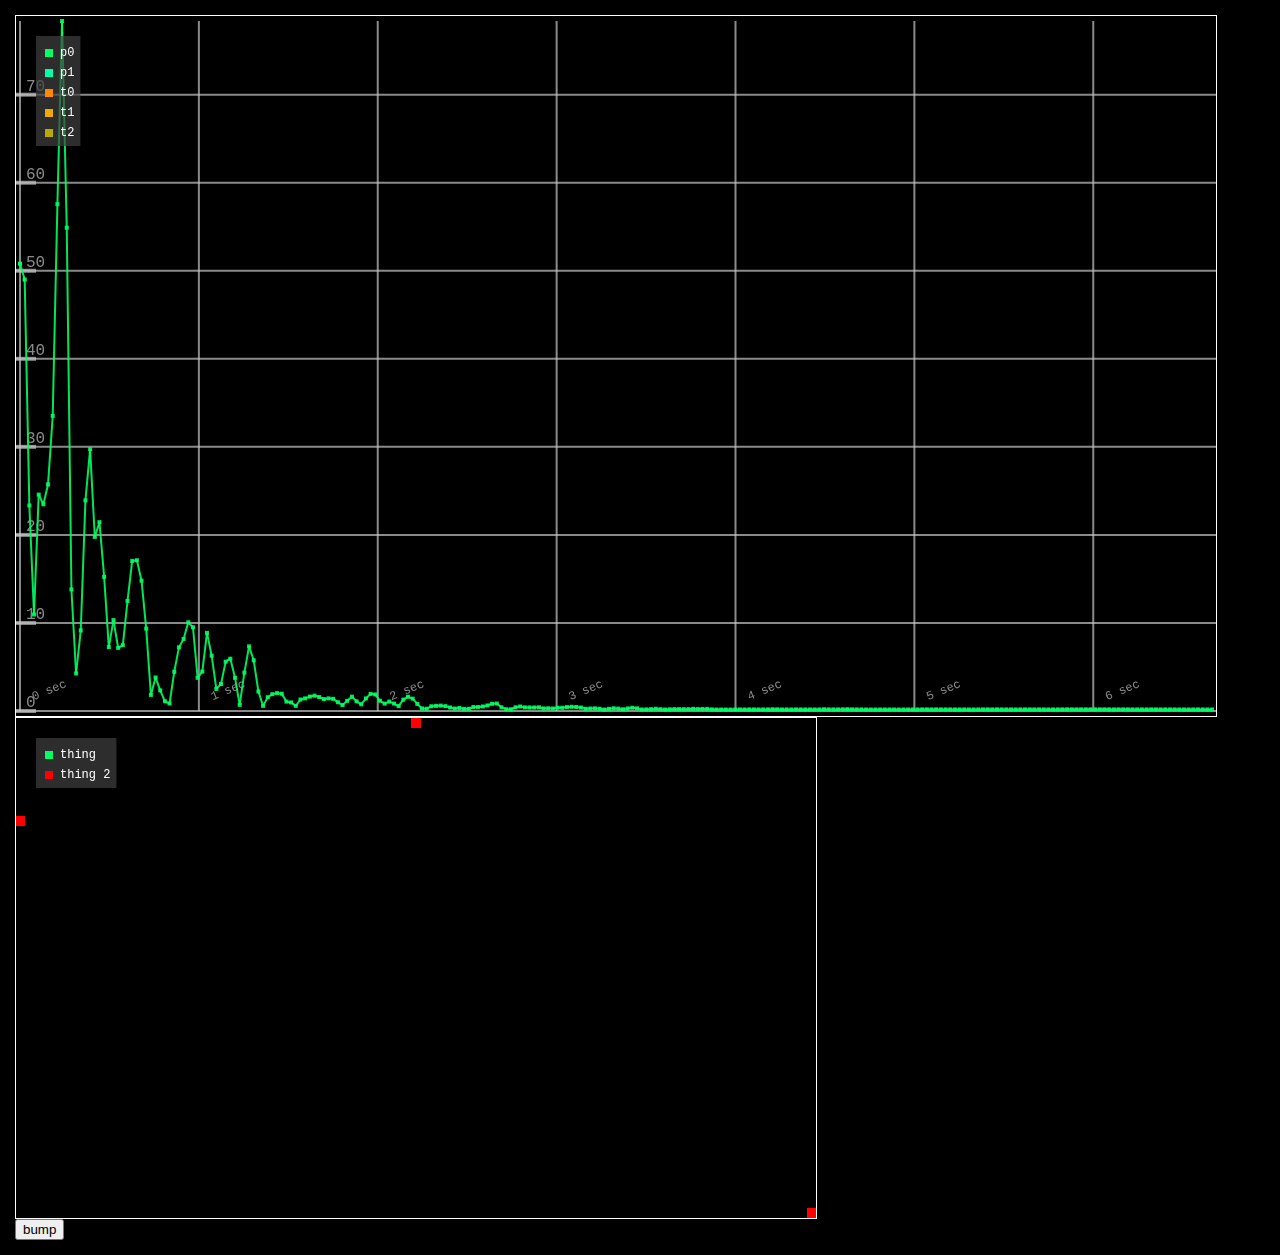
==== chart.html @ 299da8c7 "add charts" ====
<html><head><title>gt</title>
<link href="../../css.css" type="text/css" rel="stylesheet" />
<script type="text/javascript" src="chart.js"></script>
<script type="text/javascript" src="data/fmcwsums.js"></script>


<script type="text/javascript">
 <!--
 var baseurl="http://localhost:8802";
 //var baseurl="http://11.0.0.12:8802";

 function load_data() {
   xmlhttp = new XMLHttpRequest();
   xmlhttp.onreadystatechange=function() {
     if (xmlhttp.status==200) {
       if (xmlhttp.readyState==4) {
         console.log("looks like we got data:",xmlhttp.responseText);
         var data=JSON.parse(xmlhttp.responseText);
         parse_and_load(data);
       } else {
         //console.log("hi from readystate", xmlhttp.readyState);
       }
     } else {
       console.log("something wacked happened man:",
                   xmlhttp.status,xmlhttp.responseText);
     }
   };
   xmlhttp.open("GET", baseurl+"/dflat/elk", true);
   xmlhttp.send();
 }

 var moving_ds={
     "t9":[]
 };

 function parse_and_load(d) {
     var i;
     var ds_name;

    //console.log("hoping to load",(d.length/2),"datasets.");
		console.log("parse and load got",d);

     /*for (i=0;i<d.length;i+=2) {
         if (!(d[i+1])) {
             console.log("expected a pair, but seem to be odd at ind",i);
             return;
         }
         console.log("ind",i);
         console.log("loading ds",d[i],"of",d[i+1].length,"pts.");

         moving_ds[d[i]]=d[i+1];
     }

     console.log("done. moving ds:",moving_ds);
		*/

     Charts[0].update("p0",d["p0"]);
     Charts[0].update("p1",d["p1"]);
     Charts[0].update("t0",d["t0"]);
     //Charts[0].update("t1",moving_ds["t1"]);
     //Charts[0].update("t2",moving_ds["t2"]);

     /*for (i in Charts) {
        Charts[i].refresh();
        }*/
 }

 /*new Chart({
    id:"chart0",
    height:800,
    width:1200,
    y_axes:{
    "md": {
    p_miny:0,
    p_maxy:60
    },
    "ind":{
    p_miny:0.5,
    p_maxy:1.5
    },
    "pr":{
    p_miny:0.0
    }
    }
    },
    name: "xiv",
    color: "#cc99ff",
    ptsize:2,
    linesize:2,
    y_axis:"md",
    //p_miny:0,
    //p_maxy:60,
    values: xiv||[]
  */

 var Charts=[
     new Chart({
         id: "chart0",
         height: 700,
         width: 1200,
         single_x_axis: true,
         y_axes:{
             "temp": {
                 p_miny:0.0,
                 //p_maxy:60
             },
             "pr":{
                 p_miny:0.0
             }
         }
     },[{
       type: "xy",
       name: "p0",
       y_axis: "pr",
       color: "#00ff66",
       ptsize: 4,
       linesize: 2,
	   //p_miny: 1,
       //p_minx:0,
       //x_propname: "ts",
       //y_propname: "v"
     },{
       type: "xy",
       name: "p1",
       y_axis: "pr",
       color: "#00ffaa",
       ptsize: 5,
       //p_miny: 1,
       //p_minx:0,
       x_propname: "ts",
       y_propname: "v"
     },{
       type: "xy",
       name: "t0",
       y_axis: "temp", // !!!!!! cust axes
       color: "#ff8800",
       ptsize: 5,
       //p_miny: 1,
       x_propname: "ts",
       y_propname: "v"
     },{
       type: "xy",
       name: "t1",
       y_axis: "temp",
       color: "#eeaa00",
       ptsize: 1,
       //p_miny: 1,
       x_propname: "ts",
       y_propname: "v"
     },{
       type: "xy",
       name: "t2",
       y_axis: "temp",
       color: "#bbaa00",
       ptsize: 1,
       //p_miny: 1,
       x_propname: "ts",
       y_propname: "v"
     }
    ]),
    new Chart({
        id: "chart1",
        height: 500
    },[{
        type: "xy",
        name: "thing",
        color: "#00ff66",
        ptsize: 20,
        x_propname: "ts",
        y_propname: "v",
        values: moving_ds["t9"]
    },{
        type: "xy",
        name: "thing 2",
        color: "#ff0000",
        ptsize: 10,
        values:[
            {x:1.5, y:3.5},
            {x:2.5, y:4},
            {x:3.5, y:1.5}
        ]}])
 ];

function make_fft_data() {
	console.log("loading %d fft pts, %d hs sr.",
		fftdata.fft_length, fftdata.sample_rate_hz);

	var i,r=[];
	for (i=0; i<fftdata.fft_length; i++) {
		r[i]={x: fftdata.x_axis_m[i], y: fftdata.fft_bin_sums[i]}
	}

	return r;
}

function init() {
    console.log("hi, init.");

     //load_data();

    var i;
    for (i in Charts) {
        Charts[i].setup();
    }

	var munged_ar=make_fft_data();
	Charts[0].update("p0", munged_ar);

     Charts[1].update("thing 2",
                      [
                          {x:1.5, y:3.5},
                          {x:2.5, y:4},
                          {x:3.5, y:1.5}
                      ]);
}

 function bump() {
     console.log("hey i got clicked");

     Charts[1].update("thing 2",
                      [{x:4.0, y:2.2}]);

     load_data();
 }

-->
</script></head>
<body bgcolor="black" onload="init();">
<div id="chart0"></div>
<div id="chart1"></div>

<button onclick="bump()">bump</button>

</body></html>
---- css.css ----
/*
html,body {
		width:  100%;
		height: 100%;
		margin: 0px;
		color: #ffffff;
	    font-family: georgia, verdana, arial, sans-serif;
}
*/

body {
        font-family: georgia, verdana, arial, sans-serif;
        margin: 15px;
}

div.topbar {
        border: 1px solid gray;
        padding: 10px;
        margin: 0px;
        background-color: #b0c4de;
        color: white;
        display: all;
}

div.bottombar {
        border: 1px solid gray;
  padding: 10px;
  background-color: #b0c4de;
  color: #333;
        font-size: x-small;
}

table.datatable {
        font-size: 20
}

tr.actionhead {
        background-color: #afa;
        height: 20px;
}

td {
        left-padding: 10px;
        right-padding: 10px;
}

td.actioncell {
        padding: 10px;
}

tr.bg0 {
        background-color: #eee;
}

tr.bg1 {
        background-color: #aaa;
}

td.blank {
        background-color: #fff;
}
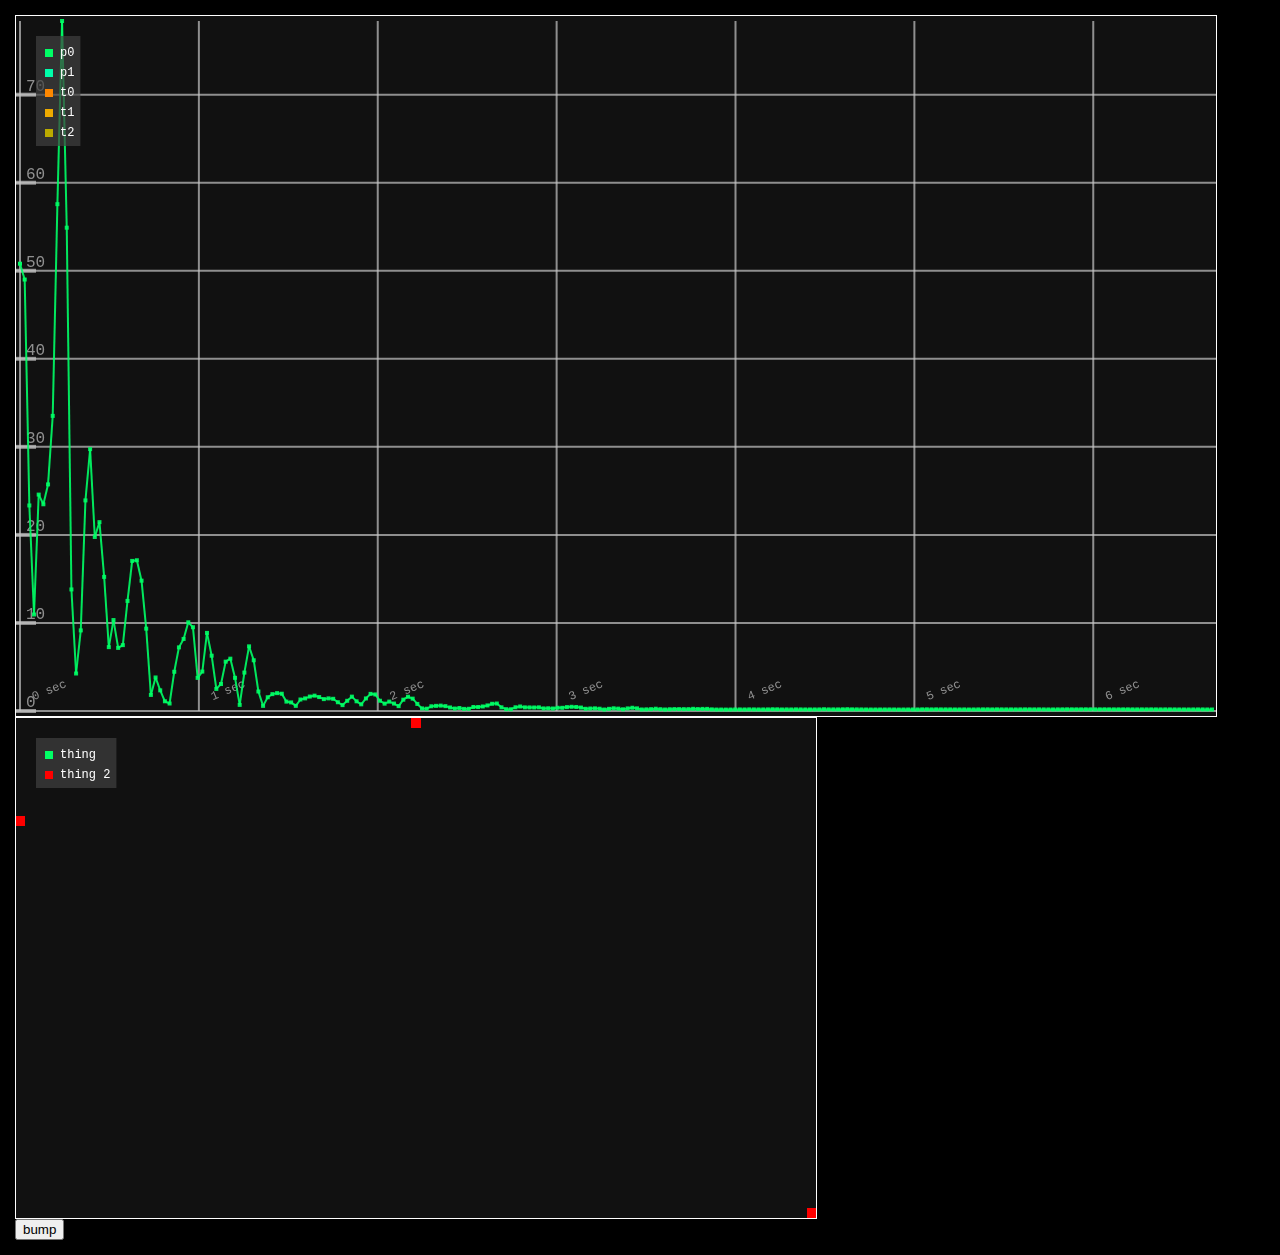
==== commit 182118f6: "chart and waterfall streaming tables" ====
--- a/chart.html
+++ b/chart.html
@@ -1,5 +1,5 @@
 <html><head><title>gt</title>
-<link href="../../css.css" type="text/css" rel="stylesheet" />
+<link href="css.css" type="text/css" rel="stylesheet" />
 <script type="text/javascript" src="chart.js"></script>
 <script type="text/javascript" src="data/fmcwsums.js"></script>
 
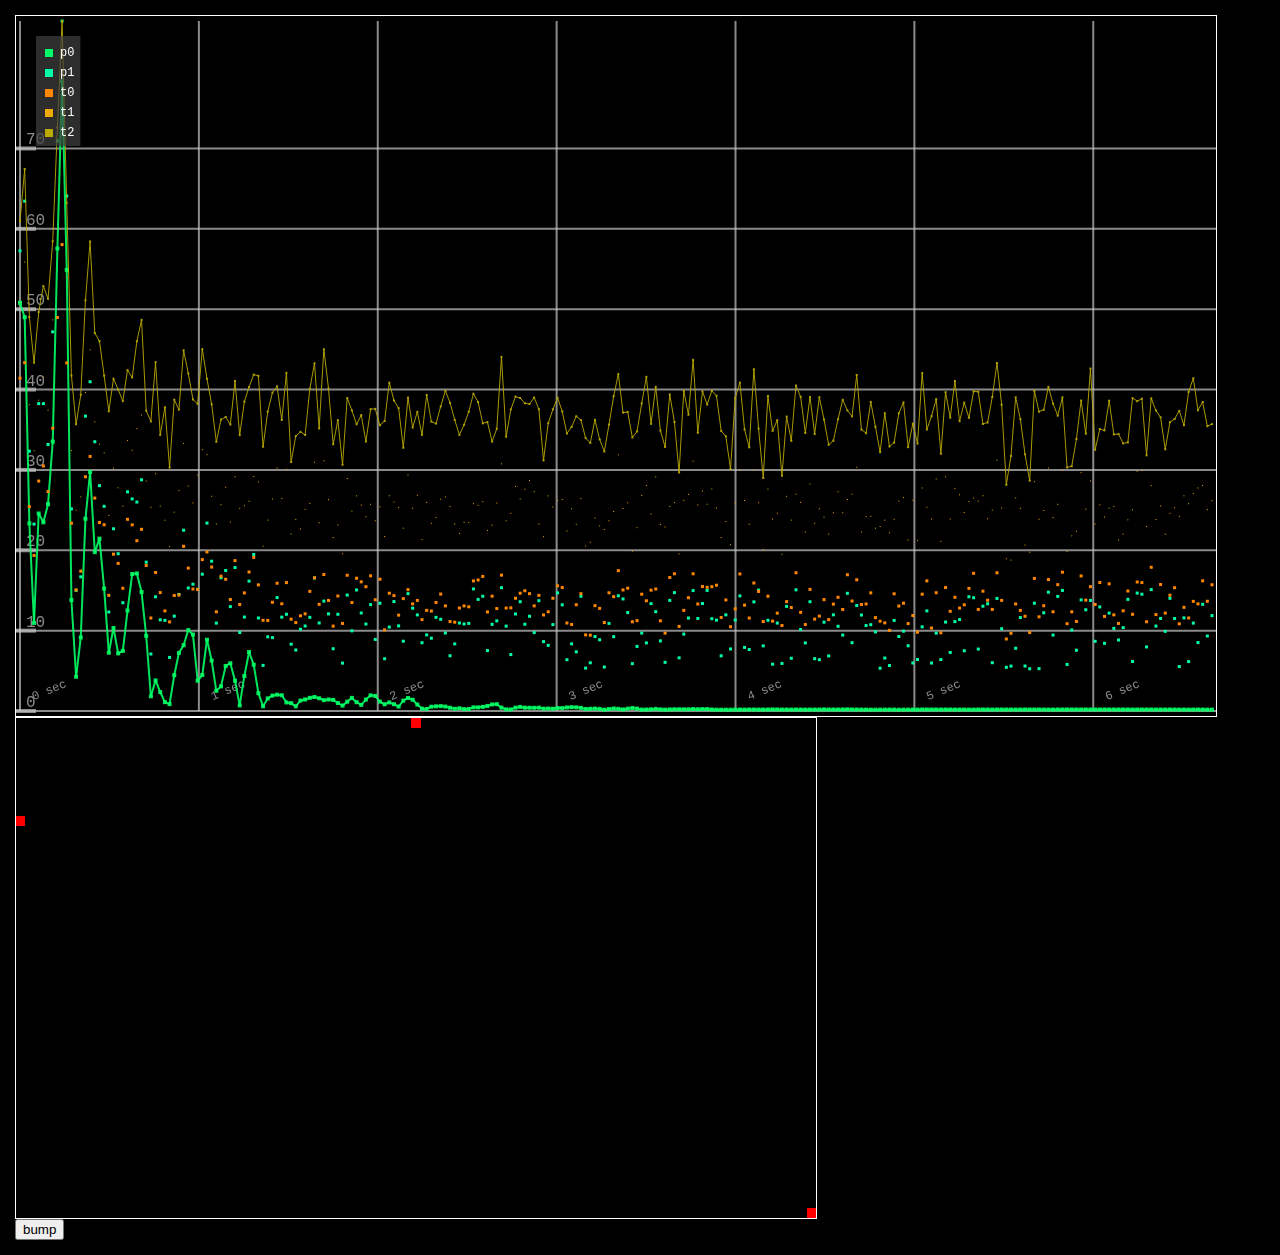
==== commit d9ea05e2: "update chart examples" ====
--- a/chart.html
+++ b/chart.html
@@ -124,38 +124,39 @@
        name: "p1",
        y_axis: "pr",
        color: "#00ffaa",
-       ptsize: 5,
+       ptsize: 3,
        //p_miny: 1,
        //p_minx:0,
-       x_propname: "ts",
-       y_propname: "v"
+       //x_propname: "ts",
+       //y_propname: "v"
      },{
        type: "xy",
        name: "t0",
        y_axis: "temp", // !!!!!! cust axes
        color: "#ff8800",
-       ptsize: 5,
-       //p_miny: 1,
-       x_propname: "ts",
-       y_propname: "v"
+       ptsize: 3,
+       //p_miny: 1,
+       //x_propname: "ts",
+       //y_propname: "v"
      },{
        type: "xy",
        name: "t1",
        y_axis: "temp",
        color: "#eeaa00",
-       ptsize: 1,
-       //p_miny: 1,
-       x_propname: "ts",
-       y_propname: "v"
+       ptsize: 1
+       //p_miny: 1,
+       //x_propname: "ts",
+       //y_propname: "v"
      },{
        type: "xy",
        name: "t2",
        y_axis: "temp",
        color: "#bbaa00",
-       ptsize: 1,
-       //p_miny: 1,
-       x_propname: "ts",
-       y_propname: "v"
+       ptsize: 2,
+       linesize: 1
+       //p_miny: 1,
+       //x_propname: "ts",
+       //y_propname: "v"
      }
     ]),
     new Chart({
@@ -187,8 +188,9 @@
 
 	var i,r=[];
 	for (i=0; i<fftdata.fft_length; i++) {
-		r[i]={x: fftdata.x_axis_m[i], y: fftdata.fft_bin_sums[i]}
-	}
+	//	r[i]={x: fftdata.x_axis_m[i], y: (fftdata.fft_bin_sums[i]+(offset)?offset:0.0)}
+	    r[i]={x: fftdata.x_axis_m[i], y: (fftdata.fft_bin_sums[i])};
+    }
 
 	return r;
 }
@@ -204,7 +206,38 @@
     }
 
 	var munged_ar=make_fft_data();
-	Charts[0].update("p0", munged_ar);
+
+    Charts[0].update("p0", munged_ar);
+
+    //var munged_ar2=munged_ar;
+    var munged_ar2=munged_ar.flatMap(element => [element]);
+    for (i in munged_ar2) {
+        munged_ar2[i].y+=(5+(10*Math.random()));
+    }
+
+    Charts[0].update("p1", munged_ar2);
+
+    var munged_ar3=munged_ar2.flatMap(element => [element]);
+    for (i in munged_ar3) {
+        munged_ar3[i].y+=(10+(6*Math.random()));
+    }
+
+    Charts[0].update("t0", munged_ar3);
+
+    var munged_ar4=munged_ar3.flatMap(element => [element]);
+    for (i in munged_ar4) {
+        munged_ar4[i].y+=(15+(10*Math.random()));
+    }
+
+    Charts[0].update("t1", munged_ar4);
+
+    var munged_ar5=munged_ar4.flatMap(element => [element]);
+    for (i in munged_ar5) {
+        munged_ar5[i].y+=(15+(10*Math.random()));
+    }
+
+    Charts[0].update("t2", munged_ar4);
+
 
      Charts[1].update("thing 2",
                       [
@@ -212,6 +245,13 @@
                           {x:2.5, y:4},
                           {x:3.5, y:1.5}
                       ]);
+
+    Charts[0].draw_axes_grid(0,8,8);
+    Charts[0].render();
+    Charts[0].draw_legend();
+
+
+    Charts[1].render();
 }
 
  function bump() {
@@ -219,6 +259,7 @@
 
      Charts[1].update("thing 2",
                       [{x:4.0, y:2.2}]);
+     Charts[1].render();
 
      load_data();
  }
